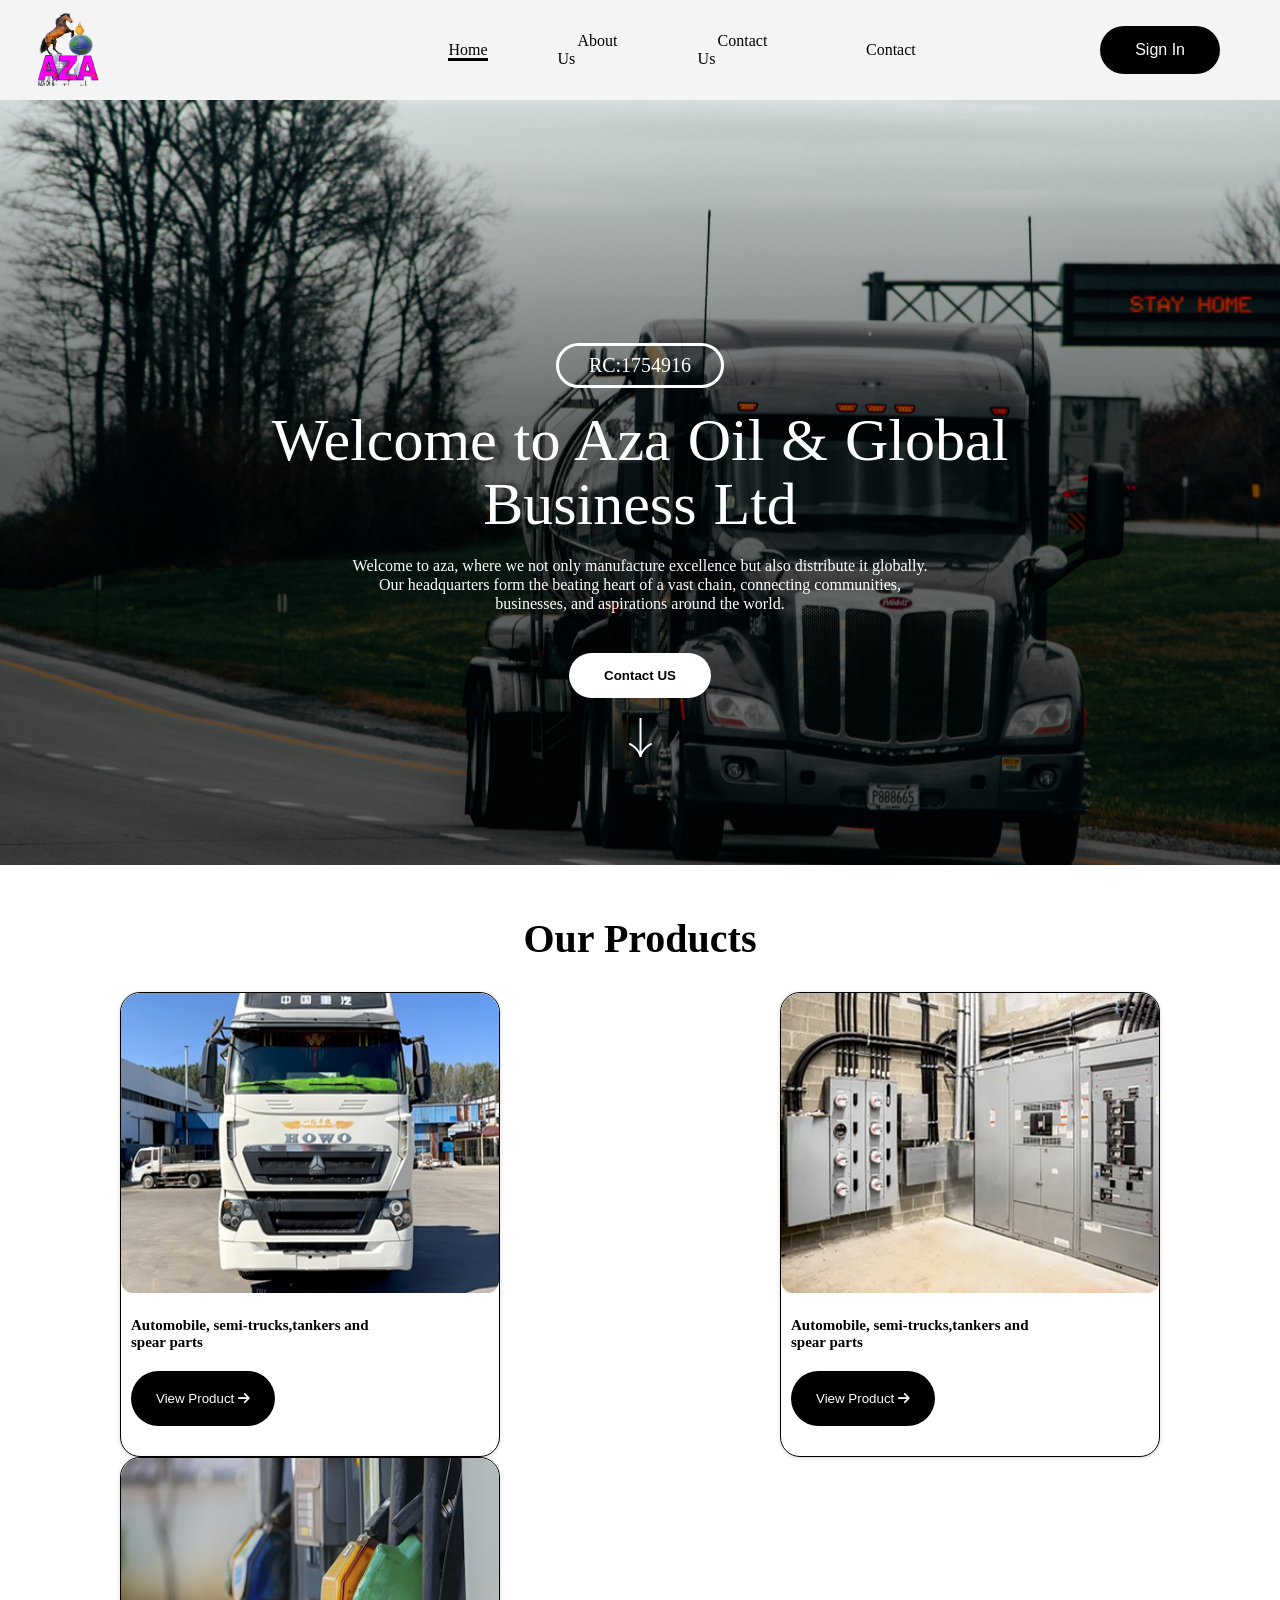
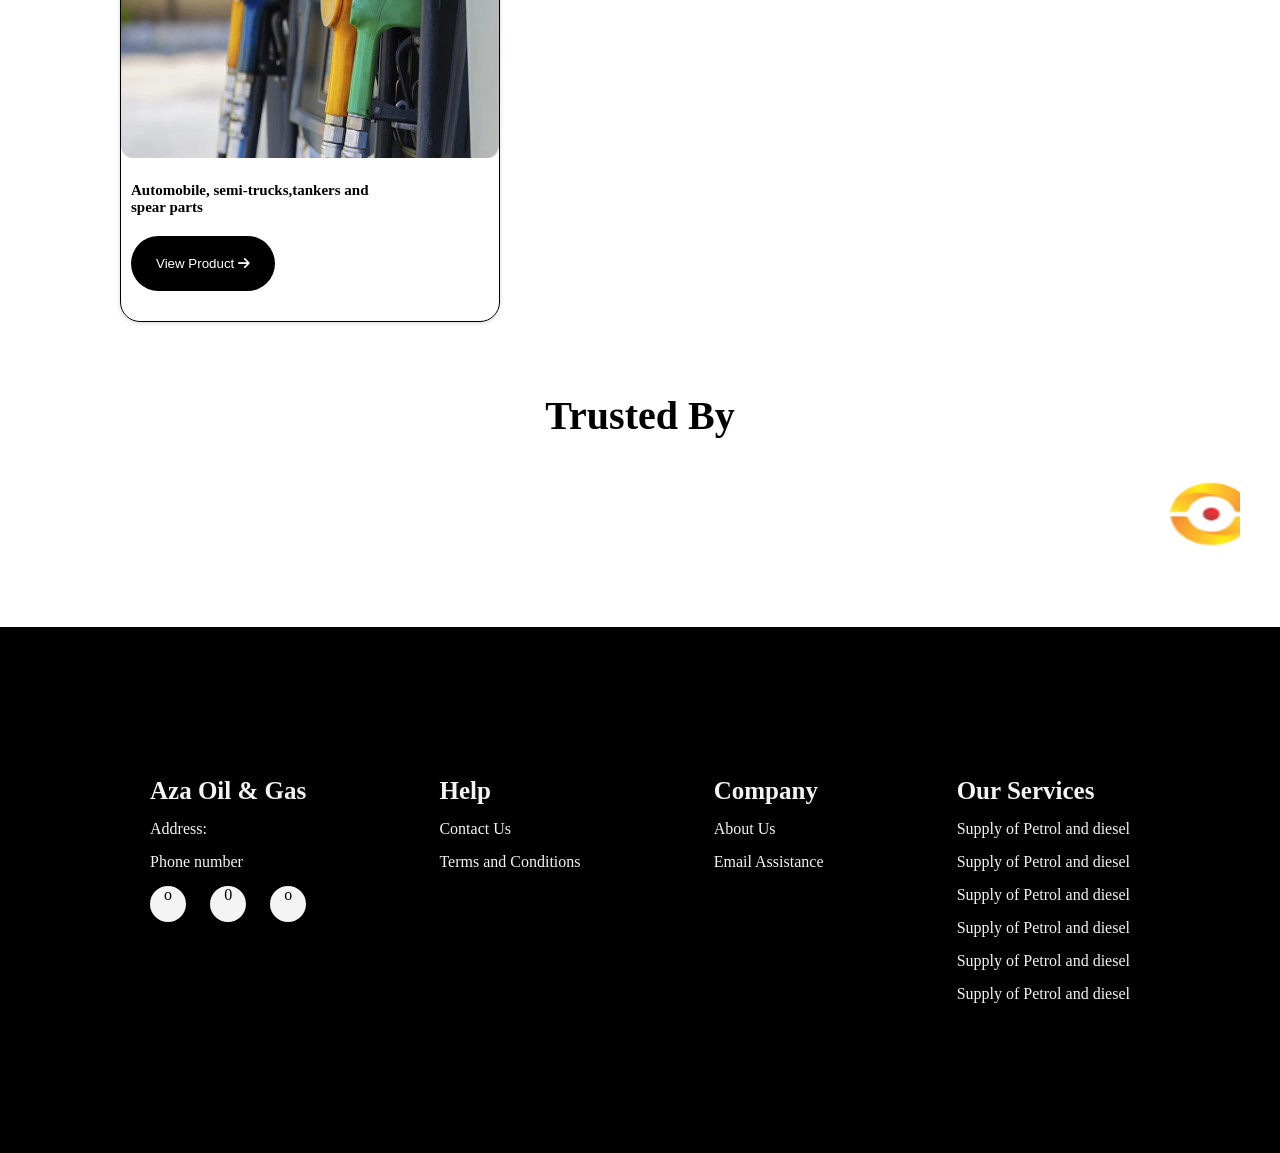
==== index.html @ df810db9 "first commit" ====
<!DOCTYPE html>
<html lang="en">
<head>
    <meta charset="UTF-8">
    <meta name="viewport" content="width=device-width, initial-scale=1.0">
    <title>Home</title>
    <link rel="stylesheet" href="style.css"/>
    <link
    rel="stylesheet"
    href="https://cdnjs.cloudflare.com/ajax/libs/font-awesome/6.7.2/css/all.min.css"
  />
</head>
<body>
    <div class="parent_container">
        <div class="container_one">
            <nav>
                <div class="img_container">
                <img class="logo" src="./images/logo.png" alt="logo">
                </div>
                <ul class="nav-links">
                    <li> 
                        <a href="/" class="active" >Home</a>
                    </li>
                    <li>
                        <a href="/about.html">About Us</a>
                    </li>
                    <li>
                        <a href="/contact.html">Contact Us</a>
                    </li>
                    <li>
                        <a href="/contact">Contact</a>
                    </li>
                </ul>
                <div class="signin-container">
                    <button type="">Sign In</button>
                </div>
            </nav>
       

        </div>
        <section id="hero">

            <div class="content">
                <h5>RC:1754916</h5>
                <h1>Welcome to Aza Oil & Global Business Ltd</h1>
                <p>Welcome to aza, where we not only manufacture excellence but also distribute it globally. <br>
                    Our headquarters form the beating heart of a vast chain, connecting communities, <br> businesses, and aspirations around the world.</p>

                    <button>Contact US</button>
                    <img src="./images/arrow.png" alt="arrow">
            </div>
            

        </section>

 <section class="box-container"> 
                <h1>Our Products</h1>
                <div class="container-content">
                    <div class="box">
                        <img src="./images/product1.png" alt="">

                        <div class="text">
                        <h4>Automobile, semi-trucks,tankers and spear parts</h4>
                        <button>View Product <i class="fa-solid fa-arrow-right"></i></button>
                    </div>

                    </div>

                    <div class="box">
                        <img src="./images/product2.png" alt="">
                        <div class="text">
                        <h4>Automobile, semi-trucks,tankers and spear parts</h4>
                        <button>View Product <i class="fa-solid fa-arrow-right"></i></button>
                        </div>
                    </div>
                    <div class="box">
                        <img src="./images/product3.png" alt="">
                        <div class="text">
                            <h4>Automobile, semi-trucks,tankers and spear parts</h4>
                            <button>View Product <i class="fa-solid fa-arrow-right"></i></button>
                            </div>
                        </div>
                    
                </div>
            </section> 

            <section id="trusted-section">
                <h1>Trusted By</h1>
                <marquee  behavior="scroll" scrollamount="5" direction="left">
                    <img src="./images/rainoil.png" alt="">
                    <img src="./images/total.png" alt="">
                    <img src="./images/oando.png" alt="">
                    <img src="./images/oryx.png" alt="">
                    <img src="./images/externa.png" alt="">
                </marquee>
            </section>
            
         <footer>
            <div class="footer-inner">
                <div class="one">
                    <h4>Aza Oil & Gas</h4>
                    <ul>
                        <li>Address:</li>
                        <li>Phone number</li>
                    </ul>
                    <div class="icons">
                        <span>o</span>
                        <span>0</span>
                        <span>o</span>
                    </div>

                </div>

                <div class="two">
                    <h4>Help</h4>
                    <ul>
                        <li>Contact Us</li>
                        <li>Terms and Conditions</li>
                        

                    </ul>

                </div>

                <div class="three">
                    <h4>Company</h4>
                    <ul>
                        <li>About Us</li>
                        <li>Email Assistance</li>
                    </ul>

                </div>

                <div class="four">
                    <h4>Our Services</h4>
                    <ul>
                        <li>Supply of Petrol and diesel</li>
                        <li>Supply of Petrol and diesel</li>
                        <li>Supply of Petrol and diesel</li>
                        <li>Supply of Petrol and diesel</li>
                        <li>Supply of Petrol and diesel</li>
                        <li>Supply of Petrol and diesel</li>
                    </ul>

                </div>
            </div>
         </footer>

       
    </div>
    
</body>
</html>
---- style.css ----
*{
    padding: 0;
    margin: 0;
    box-sizing: border-box;
    text-decoration: none;
}
/* .signup-btn{
 background-color: chocolate;
 color: white; 
 width: 50px;  
 padding: 12px 30px;
 margin: 10px 0px;
 border-radius: 5px;
}
.link{
    color: white;
    text-decoration: none;
    list-style: none;
} */
.parent_container{
    width: 100%;
    height: 100vh;
    margin: 0px;
    padding: 0px;
}
.container_one{
    width: 100%;
   
   
}

.container_one nav{
    display: flex;
    width: 100%;
    flex-direction: row;
    justify-content: space-between;
    padding: 10px 30px;
    background-color: #F4F4F4;
    box-shadow: 1px 0px 4px black;
    align-items: center;
    height: 100px;
    box-shadow: rgba(100, 100, 111, 0.2) 0px 7px 29px 0px;
    z-index: 4;
}

.img_container{
    width: 20%;
}
.img_container img{
    width: 70px;
}
.nav-links {
   display: flex;
   flex-direction: row;
   align-items: center;
   flex: 0.7;
}
.nav-links li{
list-style-type: none;
margin: 0px 35px;
}
.nav-links li .active{
    border-bottom: 3px solid #000000;
}
.nav-links li a:hover{
    border-bottom: 3px solid #000000;
}
.nav-links li a{
    color: #000000;
    margin-left: 20px;
    font-weight: 500;
}
.signin-container button{
 margin: 30px;
 border: none;
 background-color: #000000;
 color: white;
 border-radius: 30px;
 padding: 15px 35px;
 font-weight: 500;
 font-size: 16px;
}
.signin-container button:hover{
    background: transparent;
    color: #000000;
    border: 3px solid #000000;
}

#hero{
    background-image: url('/images/bg.png');
    height: 85vh;
    width: 100%;
    background-size: cover;
    background-position: center;
    background-repeat: no-repeat;
    text-align: center;

}

#hero .content{
    display: flex;
    justify-content: center;
    flex-direction: column;
    align-items: center;
    color: #FFFFFF;
    height: 100vh;
}
#hero .content h5{
    background-color: transparent;
    height: auto;
    width: auto;
    text-align: center;
    align-items: center;
    padding: 8px 30px;
    border-radius: 50px;
    border: 3px solid #FFFFFF;
    font-size: 20px;
    font-weight: 400;
    margin-bottom: 20px;

}
#hero .content h1{
    width: 750px;
    font-size: 60px;
    line-height: 4rem;
    word-spacing: 2px;
    margin-bottom: 20px;
    font-weight: 500;

}
#hero .content p{
    font-size: 16px;
    font-weight: 100;
    line-height: 1.2rem; ;
    margin-bottom: 20px;
}
#hero .content button{
    background-color: #FFFFFF;
    color: black;
    border: none;
    border-radius: 30px;
    padding: 15px 35px;
    font-weight: 600;
    margin: 20px 20px;
}
.box-container{
    margin-top: 50px;
    
}
.box-container h1{
    font-size: 40px;
    font-weight: 900;
    margin-bottom: 30px;
    text-align: center;
}
.container-content{
    padding: 0 120px;
    display: flex;
    justify-content: space-between;
    flex-wrap: wrap;
    gap: 10;

}
.container-content .box{
    width: 380px;
    box-shadow: rgba(0, 0, 0, 0.16) 0px 1px 4px;
    border: 1px solid #000000;
    border-radius: 20px;
    
}
.container-content .box img{
    width: 100%;
    height: 300px;
    border-radius: 20px 20px 0 0;
}
.container-content .box .text{
    padding: 20px 10px;
    text-align: start;
}

.container-content .box .text h4{
    font-size: 15px;
    font-weight: 600;
    margin-bottom: 10px;
    width: 250px;
}
.container-content .box .text button{
    background-color: #000000;
    color: white;
    border: none;
    border-radius: 30px;
    padding: 20px 25px;
    font-weight: 500;
    margin: 10px 0px;
}

#trusted-section{
    padding: 40px;
}
#trusted-section h1{
    font-size: 40px;
    font-weight: 600;
    text-align: center;
    margin-top: 30px;
}
#trusted-section marquee{
    margin-top: 30px;
   
}
#trusted-section marquee img{
    width: 250px;
    height: 80px;
    margin-left: 20px;
}
footer{
    background-color: #000000;
    color: #F4F4F4;
    padding: 100px;
    margin-top: 30px;
}
.footer-inner{
    display: flex;
    justify-content: space-between;
    flex-direction: row;
    padding: 50px;
}
.footer-inner h4{
    font-size: 25px;
    font-weight: 700;
}
.footer-inner div ul{
    list-style: none;
}
.footer-inner div ul li{
    margin-top: 15px;
    font-size: 16px;
}
.footer-inner div .icons{
    display: flex;
    justify-content: space-between;
    margin-top: 15px;
    gap: 3;
}
.footer-inner div .icons span{
    border-radius: 50px;
    height: 36px;
    width: 36px;
    background-color: #F4F4F4;
    color: #000000;
    align-items: center;
    text-align: center;
    
}
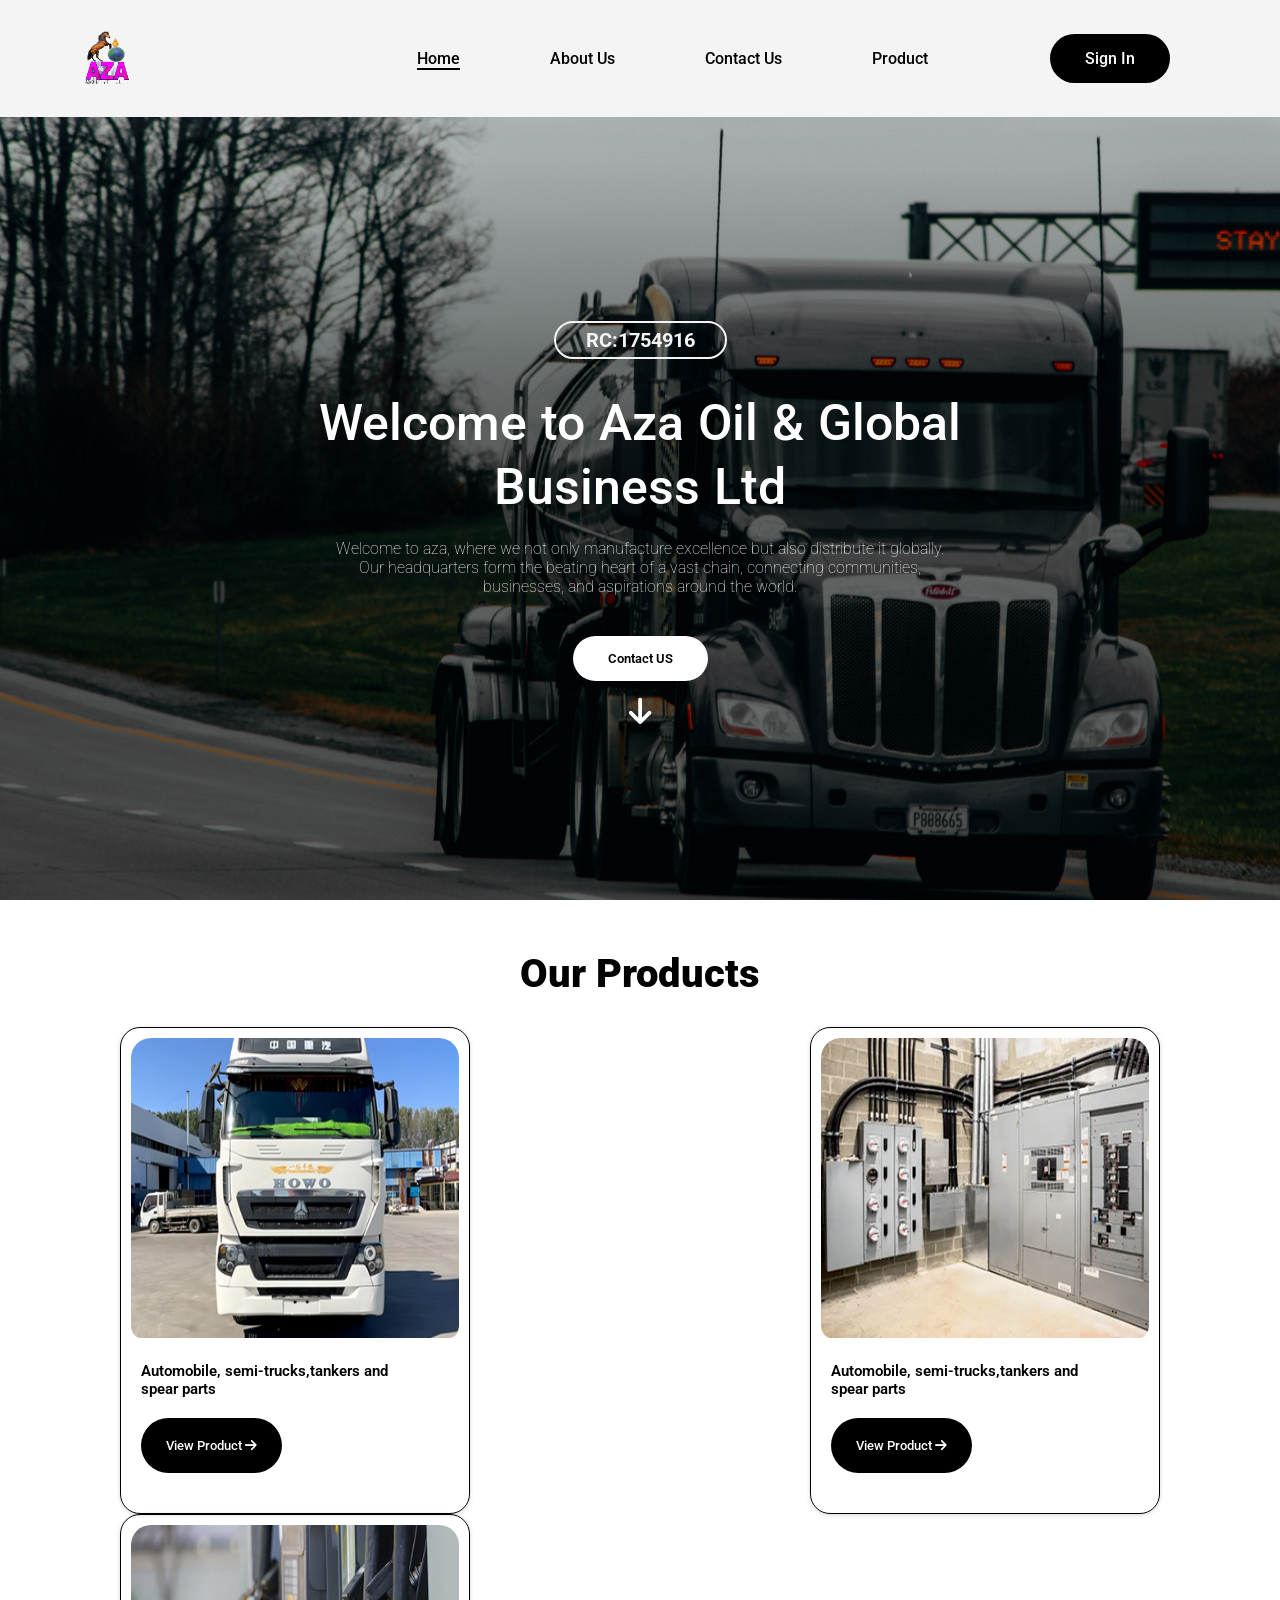
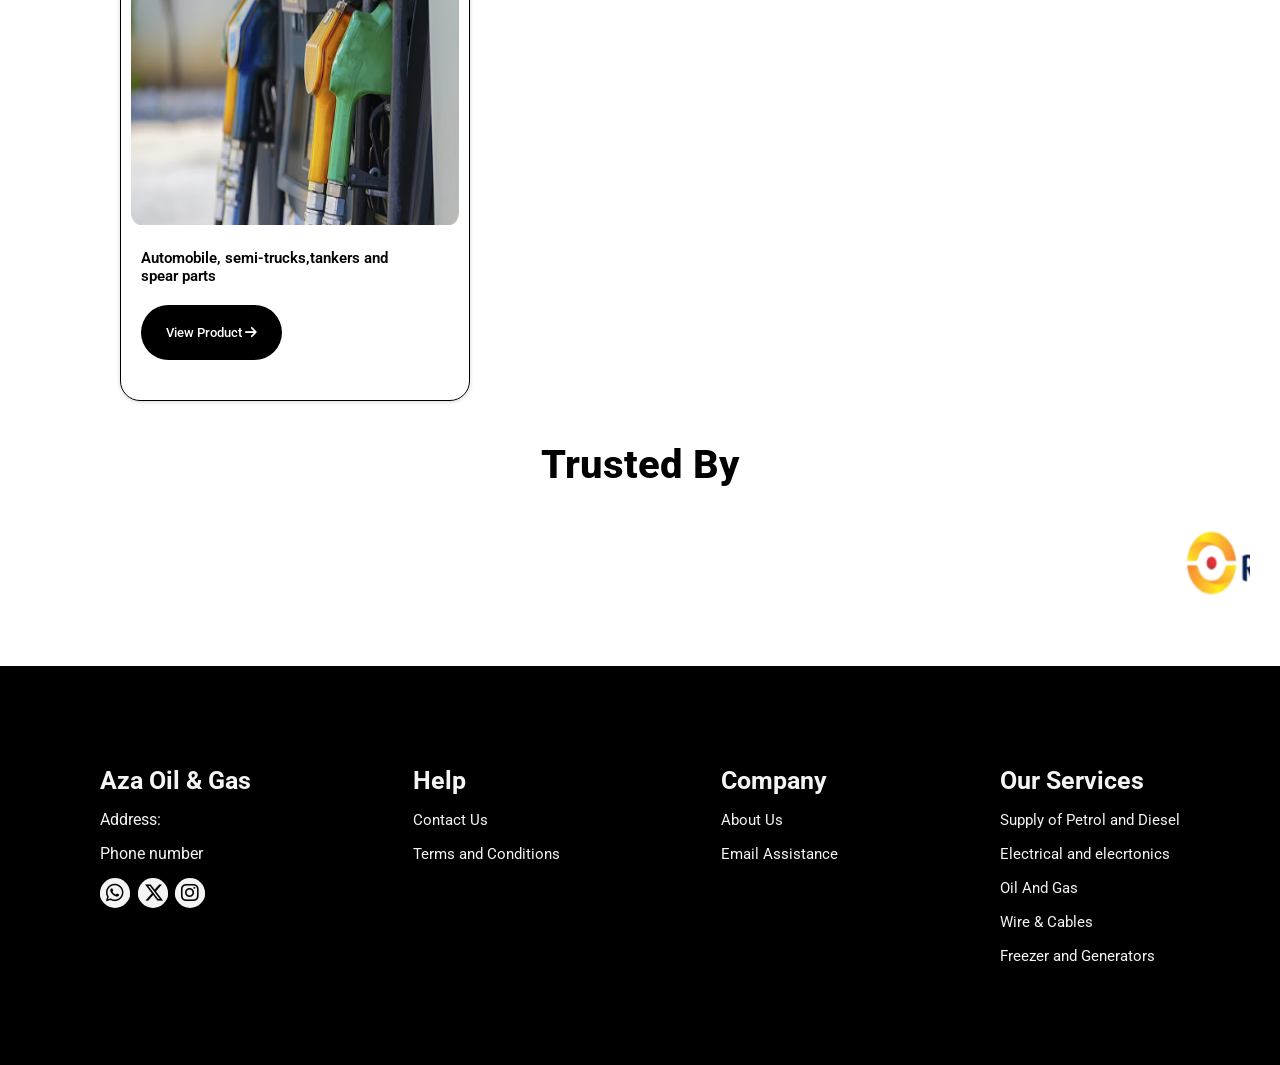
==== commit 502d75c8: "latest" ====
--- a/index.html
+++ b/index.html
@@ -1,18 +1,20 @@
 <!DOCTYPE html>
 <html lang="en">
 <head>
-    <meta charset="UTF-8">
-    <meta name="viewport" content="width=device-width, initial-scale=1.0">
-    <title>Home</title>
-    <link rel="stylesheet" href="style.css"/>
-    <link
-    rel="stylesheet"
-    href="https://cdnjs.cloudflare.com/ajax/libs/font-awesome/6.7.2/css/all.min.css"
-  />
+     <meta charset="UTF-8">
+     <meta name="viewport" content="width=device-width, initial-scale=1.0">
+     <title>Home</title>
+     <link rel="icon" href="/images/logo.png" type="image/x-icon">
+     <link rel="stylesheet" href="style.css"/>
+     <link rel="stylesheet" href="https://cdnjs.cloudflare.com/ajax/libs/font-awesome/6.7.2/css/all.min.css"/>
+     <link rel="preconnect" href="https://fonts.googleapis.com">
+     <link rel="preconnect" href="https://fonts.gstatic.com" crossorigin>
+     <link rel="stylesheet" href="path/to/font-awesome/css/font-awesome.min.css">
+
 </head>
 <body>
-    <div class="parent_container">
-        <div class="container_one">
+    
+    
             <nav>
                 <div class="img_container">
                 <img class="logo" src="./images/logo.png" alt="logo">
@@ -25,10 +27,10 @@
                         <a href="/about.html">About Us</a>
                     </li>
                     <li>
-                        <a href="/contact.html">Contact Us</a>
+                        <a href="contact.html">Contact Us</a>
                     </li>
                     <li>
-                        <a href="/contact">Contact</a>
+                        <a href="products.html">Product</a>
                     </li>
                 </ul>
                 <div class="signin-container">
@@ -37,23 +39,29 @@
             </nav>
        
 
-        </div>
+
         <section id="hero">
 
             <div class="content">
-                <h5>RC:1754916</h5>
+
+                <div class="rc-container">
+                <h6>RC:1754916</h6>
+               </div>
+
                 <h1>Welcome to Aza Oil & Global Business Ltd</h1>
                 <p>Welcome to aza, where we not only manufacture excellence but also distribute it globally. <br>
                     Our headquarters form the beating heart of a vast chain, connecting communities, <br> businesses, and aspirations around the world.</p>
 
                     <button>Contact US</button>
-                    <img src="./images/arrow.png" alt="arrow">
+                    <div class="arrow">
+                    <i class="fa-solid fa-arrow-down"></i>
+                </div>
             </div>
             
 
         </section>
 
- <section class="box-container"> 
+  <section class="box-container">  
                 <h1>Our Products</h1>
                 <div class="container-content">
                     <div class="box">
@@ -82,7 +90,7 @@
                         </div>
                     
                 </div>
-            </section> 
+            </section>  
 
             <section id="trusted-section">
                 <h1>Trusted By</h1>
@@ -104,9 +112,9 @@
                         <li>Phone number</li>
                     </ul>
                     <div class="icons">
-                        <span>o</span>
-                        <span>0</span>
-                        <span>o</span>
+                       <a href=""> <span><i class="fa-brands fa-whatsapp"></i></span></a>
+                        <a href=""><span><i class="fa-brands fa-x-twitter"></i></span></a>
+                        <a href=""><span><i class="fa-brands fa-instagram"></i></span></a>
                     </div>
 
                 </div>
@@ -114,10 +122,8 @@
                 <div class="two">
                     <h4>Help</h4>
                     <ul>
-                        <li>Contact Us</li>
-                        <li>Terms and Conditions</li>
-                        
-
+                        <li><a href="contact.html">Contact Us</a></li>
+                        <li><a href="contact.html">Terms and Conditions</a></li>
                     </ul>
 
                 </div>
@@ -125,8 +131,8 @@
                 <div class="three">
                     <h4>Company</h4>
                     <ul>
-                        <li>About Us</li>
-                        <li>Email Assistance</li>
+                        <li><a href="about.html">About Us</a></li>
+                        <li><a href="mailto:azaoil@gmail.com">Email Assistance</a></li>
                     </ul>
 
                 </div>
@@ -134,20 +140,18 @@
                 <div class="four">
                     <h4>Our Services</h4>
                     <ul>
-                        <li>Supply of Petrol and diesel</li>
-                        <li>Supply of Petrol and diesel</li>
-                        <li>Supply of Petrol and diesel</li>
-                        <li>Supply of Petrol and diesel</li>
-                        <li>Supply of Petrol and diesel</li>
-                        <li>Supply of Petrol and diesel</li>
+                        <li><a href="">Supply of Petrol and Diesel</a></li>
+                        <li><a href=""><li>Electrical and elecrtonics</a></li>
+                        <li><a href=""><li>Oil And Gas</a></li>
+                        <li><a href=""><li>Wire & Cables</a></li>
+                        <li><a href=""><li>Freezer and Generators</a></li>
                     </ul>
 
                 </div>
             </div>
          </footer>
 
-       
-    </div>
-    
+        
+        
 </body>
 </html>
--- a/style.css
+++ b/style.css
@@ -1,8 +1,12 @@
+@import url('https://fonts.googleapis.com/css2?family=Roboto:ital,wght@0,100..900;1,100..900&display=swap');
 *{
     padding: 0;
     margin: 0;
     box-sizing: border-box;
-    text-decoration: none;
+    text-decoration: none !important;
+    font-family: "Roboto", sans-serif;
+  
+   
 }
 /* .signup-btn{
  background-color: chocolate;
@@ -17,53 +21,48 @@
     text-decoration: none;
     list-style: none;
 } */
-.parent_container{
-    width: 100%;
-    height: 100vh;
+/* .parent_container{
+    width: 100%;
     margin: 0px;
     padding: 0px;
-}
-.container_one{
-    width: 100%;
-   
-   
-}
-
-.container_one nav{
+} */
+
+
+ nav{
     display: flex;
     width: 100%;
     flex-direction: row;
     justify-content: space-between;
-    padding: 10px 30px;
     background-color: #F4F4F4;
     box-shadow: 1px 0px 4px black;
     align-items: center;
-    height: 100px;
+    height: 13vh;
     box-shadow: rgba(100, 100, 111, 0.2) 0px 7px 29px 0px;
-    z-index: 4;
-}
-
-.img_container{
+    padding: 5px 80px;
+    position: fixed;
+    z-index: 10;
+}
+
+nav .img_container{
     width: 20%;
 }
-.img_container img{
-    width: 70px;
-}
-.nav-links {
+nav .img_container img{
+    width: 50px;
+}
+nav .nav-links {
    display: flex;
    flex-direction: row;
    align-items: center;
-   flex: 0.7;
 }
 .nav-links li{
 list-style-type: none;
 margin: 0px 35px;
 }
 .nav-links li .active{
-    border-bottom: 3px solid #000000;
+    border-bottom: 2px solid #000000;
 }
 .nav-links li a:hover{
-    border-bottom: 3px solid #000000;
+    border-bottom: 2px solid #000000;
 }
 .nav-links li a{
     color: #000000;
@@ -83,12 +82,12 @@
 .signin-container button:hover{
     background: transparent;
     color: #000000;
-    border: 3px solid #000000;
+    border: 1px solid #000000;
 }
 
 #hero{
     background-image: url('/images/bg.png');
-    height: 85vh;
+    height: 100vh;
     width: 100%;
     background-size: cover;
     background-position: center;
@@ -104,24 +103,30 @@
     align-items: center;
     color: #FFFFFF;
     height: 100vh;
-}
-#hero .content h5{
-    background-color: transparent;
-    height: auto;
-    width: auto;
-    text-align: center;
-    align-items: center;
-    padding: 8px 30px;
-    border-radius: 50px;
-    border: 3px solid #FFFFFF;
-    font-size: 20px;
-    font-weight: 400;
-    margin-bottom: 20px;
-
-}
+    padding-top: 160px;
+}
+#hero .content .rc-container{
+    border: 2px solid #F4F4F4;
+    text-align: center;
+    margin: 2rem 0px;
+    align-items: center;
+    padding: 5px 30px;
+    border-radius: 30px;
+   
+}
+
+#hero .content .rc-container h6{
+     color: #F4F4F4;
+     font-size: 20px;
+     align-items: center;
+
+
+    
+
+} 
 #hero .content h1{
     width: 750px;
-    font-size: 60px;
+    font-size: 50px;
     line-height: 4rem;
     word-spacing: 2px;
     margin-bottom: 20px;
@@ -143,6 +148,16 @@
     font-weight: 600;
     margin: 20px 20px;
 }
+#hero .content .arrow{
+    margin-bottom: 30px;
+} 
+#hero .content .arrow i {
+    font-size: 30px;
+    transition: transform 0.5s ease-in-out;
+    transform: translateY(-50%);
+    margin-top: 10px;
+}
+
 .box-container{
     margin-top: 50px;
     
@@ -159,13 +174,15 @@
     justify-content: space-between;
     flex-wrap: wrap;
     gap: 10;
+    
 
 }
 .container-content .box{
-    width: 380px;
+    width: 350px;
     box-shadow: rgba(0, 0, 0, 0.16) 0px 1px 4px;
     border: 1px solid #000000;
     border-radius: 20px;
+    padding: 10px;
     
 }
 .container-content .box img{
@@ -195,28 +212,29 @@
 }
 
 #trusted-section{
-    padding: 40px;
+    padding: 30px;
 }
 #trusted-section h1{
     font-size: 40px;
-    font-weight: 600;
-    text-align: center;
-    margin-top: 30px;
+    font-weight: 800;
+    text-align: center;
+    margin-top: 10px;
 }
 #trusted-section marquee{
     margin-top: 30px;
    
 }
 #trusted-section marquee img{
-    width: 250px;
+    width: 150px;
     height: 80px;
     margin-left: 20px;
 }
 footer{
     background-color: #000000;
-    color: #F4F4F4;
-    padding: 100px;
+    color: #F4F4F4 !important;
+    padding: 50px 50px;
     margin-top: 30px;
+  
 }
 .footer-inner{
     display: flex;
@@ -231,23 +249,456 @@
 .footer-inner div ul{
     list-style: none;
 }
-.footer-inner div ul li{
+.footer-inner div ul li {
     margin-top: 15px;
-    font-size: 16px;
+}
+.footer-inner div ul li a{
+  
+    font-size: 15px;
+    color: #F4F4F4;
+
+    
 }
 .footer-inner div .icons{
     display: flex;
-    justify-content: space-between;
+    justify-content: start;
     margin-top: 15px;
-    gap: 3;
+    gap: 5%;
 }
 .footer-inner div .icons span{
     border-radius: 50px;
-    height: 36px;
-    width: 36px;
+    height: 30px;
+    width: 30px;
     background-color: #F4F4F4;
     color: #000000;
     align-items: center;
     text-align: center;
-    
-}+    justify-content: center;
+    
+} 
+.footer-inner div .icons span i{
+    border-radius: 50px;
+    height: 30px;
+    width: 30px;
+    background-color: #F4F4F4;
+    color: #000000;
+    align-items: center;
+    text-align: center;
+    padding: 5px 6px;
+    justify-content: center;
+    font-size: 20px;
+   
+}
+
+/* 
+About section */
+#about-landing{
+background-image: linear-gradient(to right, rgb(255, 0, 0, 0.3), rgb(0, 255, 0, 0.35)), url("./images/aboutbg.svg");
+height: 100vh;
+width: 100%;
+background-size: cover;
+background-position: center;
+background-repeat: no-repeat;
+text-align: center;
+}
+#about-landing .centered-text{
+    display: flex;
+    flex-direction: column;
+    align-items: center;
+    justify-content: center;
+    text-align: center;
+    place-content: center;
+    color: #FFFFFF;
+    height: 100vh;
+}
+#about-landing .centered-text h1{
+    font-size: 60px;
+}
+#about-landing .centered-text p{
+    width: 550px;
+    font-size: 16px;
+    margin: 15px 0px;
+    word-spacing: 3px;
+}
+#about-landing .centered-text .contact-btn button{
+    background-color: #FFFFFF;
+    color: #000000;
+    padding: 15px 40px;
+    border: none;
+    border-radius: 50px;
+    font-size: 16px;
+}
+#about-landing .centered-text .contact-btn button:hover{
+    background-color: transparent;
+    color: #FFFFFF;
+    border: 2px solid #FFFFFF;
+}
+#second-phase,
+#third-phase{
+    display: grid;
+    grid-template-columns: repeat(12, 1fr);
+    grid-template-rows: auto;
+    gap: 20px;
+    margin: 50px 80px;
+    align-items: center;
+}
+
+#second-phase .div1,
+#third-phase .div2,
+#second-phase .div2,
+#third-phase .div1 {
+    grid-column: span 6;
+    width: 100%;
+}
+
+#second-phase .div1 h1,
+#third-phase .div2 h1 {
+    font-size: 50px;
+    margin: 20px 0px;
+}
+
+#second-phase img,
+#third-phase img {
+    max-width: 90%;
+    height: auto;
+    display: block;
+}
+#fourth-phase{
+    display: grid;
+    grid-template-columns: repeat(12, 1fr);
+    grid-template-rows: auto;
+    gap: 40px;
+    margin: 50px 80px;
+    align-items: center;
+    background-color: #000000;
+    padding: 30px;
+    border-radius: 15px;
+}
+#fourth-phase .div1 {
+  
+    grid-column: span 6;
+}
+#fourth-phase .div1 img {
+    width: 100%;
+}
+#fourth-phase .div2{
+    grid-column: span 6;
+    color: #FFFFFF;
+}
+#fourth-phase .div2 p{
+    margin-bottom: 10px;
+    font-size: 15px;
+}
+#fourth-phase .div2 h6{
+    margin-top: 5px;
+    font-weight: 200;
+}
+@media  (max-width: 768px) {
+
+nav{
+    width: 100%;
+    height: 12vh;
+    padding: 8px 15px;
+    box-shadow: rgba(100, 100, 111, 0.2) 0px 7px 29px 0px;
+    position: fixed;
+    z-index: 9;
+}
+nav .nav-links {
+    display: none;
+}
+nav .img_container img{
+    width: 50px;
+}
+#hero{
+    background-image: url('/images/bg.png');
+    width: 100vw;
+    height: 100vh;
+    background-size: cover;
+    background-position: center;
+    background-repeat: no-repeat;
+    text-align: center;
+
+} 
+
+#hero .content h1{
+   width: 300px;
+   font-size: 40px;
+   line-height: 2.8rem;
+   word-spacing: 2px;
+   margin-bottom: 20px;
+   font-weight: 600;
+
+}
+#hero .content p{
+   font-size: 14px;
+   font-weight: 100;
+   line-height: 1rem; ;
+   margin-bottom: 20px;
+   padding: 10px 10px;
+   text-align: center;
+}
+#hero .content button{
+   background-color: #FFFFFF;
+   color: black;
+   border: none;
+   border-radius: 30px;
+   padding: 15px 35px;
+   font-weight: 600;
+   margin: 10px 10px;
+}
+#hero .content .arrow{
+   margin-bottom: 20px;
+} 
+#hero .content .arrow i{
+   font-size: 30px;
+}
+.box-container{
+    margin-top: 40px;
+
+    
+}
+.box-container h1{
+    font-size: 30px;
+    font-weight: 900;
+    margin-bottom: 20px;
+    text-align: center;
+}
+.container-content{
+    width: 1fr;
+    height: auto;
+    padding:10px 30px;
+    display: grid;
+    grid-template-columns: 12, 1fr;
+    grid-template-columns: 12, 1fr;
+    gap: 10;
+
+    
+
+}
+.container-content .box{
+    width: 100%;
+    height: 500px;
+    grid-column: span 12;
+    box-shadow: rgba(0, 0, 0, 0.16) 0px 1px 4px;
+    border: 1px solid #000000;
+    border-radius: 20px;
+    padding: 0px;
+    margin-top: 30px;
+    
+}
+.container-content .box img{
+    width: 100%;
+    border-radius: 20px 20px 0 0;
+}
+.container-content .box .text{
+    padding: 20px 10px;
+    text-align: start;
+}
+
+.container-content .box .text h4{
+    font-size: 15px;
+    font-weight: 600;
+    margin-bottom: 10px;
+    width: 250px
+}
+.container-content .box .text button{
+    background-color: #000000;
+    color: white;
+    border: none;
+    border-radius: 30px;
+    padding: 20px 25px;
+    font-weight: 500;
+    margin: 10px 0px;
+}
+footer{
+    background-color: #000000;
+    color: #F4F4F4 !important;
+    margin-top: 30px;
+    padding: 30px;
+   
+}
+.footer-inner{
+    display: grid;
+    grid-template-columns: 12, 1fr;
+    grid-template-rows: 12, 1fr;
+    width: 100%;
+    margin: 0px;
+    padding: 0px;
+    
+}
+.footer-inner h4{
+    font-size: 25px;
+    font-weight: 700;
+}
+.footer-inner div {
+    width: 100%;
+    height: auto;
+    grid-column: span 12;
+    margin-top: 30px
+}
+.footer-inner div ul{
+    list-style: none;
+}
+.footer-inner div ul li {
+    margin-top: 10px;
+}
+.footer-inner div ul li a{
+  
+    font-size: 15px;
+    color: #F4F4F4;
+
+    
+}
+.footer-inner div .icons{
+    display: flex;
+    justify-content: start;
+    margin-top: 15px;
+    gap: 5%;
+}
+.footer-inner div .icons span{
+    border-radius: 50px;
+    height: 30px;
+    width: 30px;
+    background-color: #F4F4F4;
+    color: #000000;
+    align-items: center;
+    text-align: center;
+    justify-content: center;
+    
+} 
+.footer-inner div .icons span i{
+    border-radius: 50px;
+    height: 30px;
+    width: 30px;
+    background-color: #F4F4F4;
+    color: #000000;
+    align-items: center;
+    text-align: center;
+    padding: 5px 6px;
+    justify-content: center;
+    font-size: 20px;
+   
+}
+
+/* responsive about us section */
+#about-landing{
+background-image: linear-gradient(to right, rgb(255, 0, 0, 0.3), rgb(0, 255, 0, 0.35)), url("./images/aboutbg.svg");
+height: 100vh;
+width: 100%;
+background-size: cover;
+background-position: center;
+background-repeat: no-repeat;
+text-align: center;
+}
+#about-landing .centered-text{
+    display: flex;
+    flex-direction: column;
+    align-items: center;
+    justify-content: center;
+    text-align: center;
+    place-content: center;
+    color: #FFFFFF;
+    height: 100vh;
+}
+#about-landing .centered-text h1{
+    font-size: 40px;
+}
+#about-landing .centered-text p{
+    width: 380px;
+    font-size: 14px;
+    word-spacing: 3px;
+    text-align: center;
+    padding: 20px 20px;
+}
+#about-landing .centered-text .contact-btn button{
+    background-color: #FFFFFF;
+    color: #000000;
+    padding: 15px 40px;
+    border: none;
+    border-radius: 50px;
+    font-size: 16px;
+}
+#about-landing .centered-text .contact-btn button:hover{
+    background-color: transparent;
+    color: #FFFFFF;
+    border: 2px solid #FFFFFF;
+}
+#second-phase,
+#third-phase{
+    display: grid;
+    grid-template-columns: 12, 1fr;
+    grid-template-rows: 12, 1fr;
+    gap: 10px;
+    margin: 25px 25px;
+    align-items: start;
+ grid-auto-flow: row;
+  
+   
+
+}
+
+#second-phase .div1,
+#third-phase .div2,
+#second-phase .div2,
+#third-phase .div1 {
+    grid-column: span 12;
+    width: 100%;
+    height: 100%;
+    margin: 0px ;
+    padding: 0px ;
+    /* text-align: start; */
+
+}
+
+#second-phase .div1 h1,
+#third-phase .div2 h1 {
+    font-size: 30px;
+    text-align: center;
+    /* margin: 50px 0px; */
+}
+#second-phase .div1 p,
+#third-phase .div2 p{
+width: 350px;
+
+}
+#second-phase img,
+#third-phase img {
+    width: 100%;
+    height: 100%;
+   
+}
+
+#fourth-phase{
+    display: grid;
+    grid-template-columns: 12, 1fr;
+    grid-template-rows: 12, 1fr;
+    gap: 10px;
+    margin: 20px 20px;
+    align-items: center;
+    background-color: #000000;
+    padding: 30px;
+    border-radius: 15px;
+}
+#fourth-phase .div1 {
+  
+    grid-column: span 12;
+}
+#fourth-phase .div1 img {
+    width: 100%;
+}
+#fourth-phase .div2{
+    grid-column: span 12;
+    color: #FFFFFF;
+}
+#fourth-phase .div2 p{
+    margin-bottom: 10px;
+    font-size: 15px;
+}
+#fourth-phase .div2 h6{
+    margin-top: 5px;
+    font-weight: 200;
+}
+
+}
+
+
